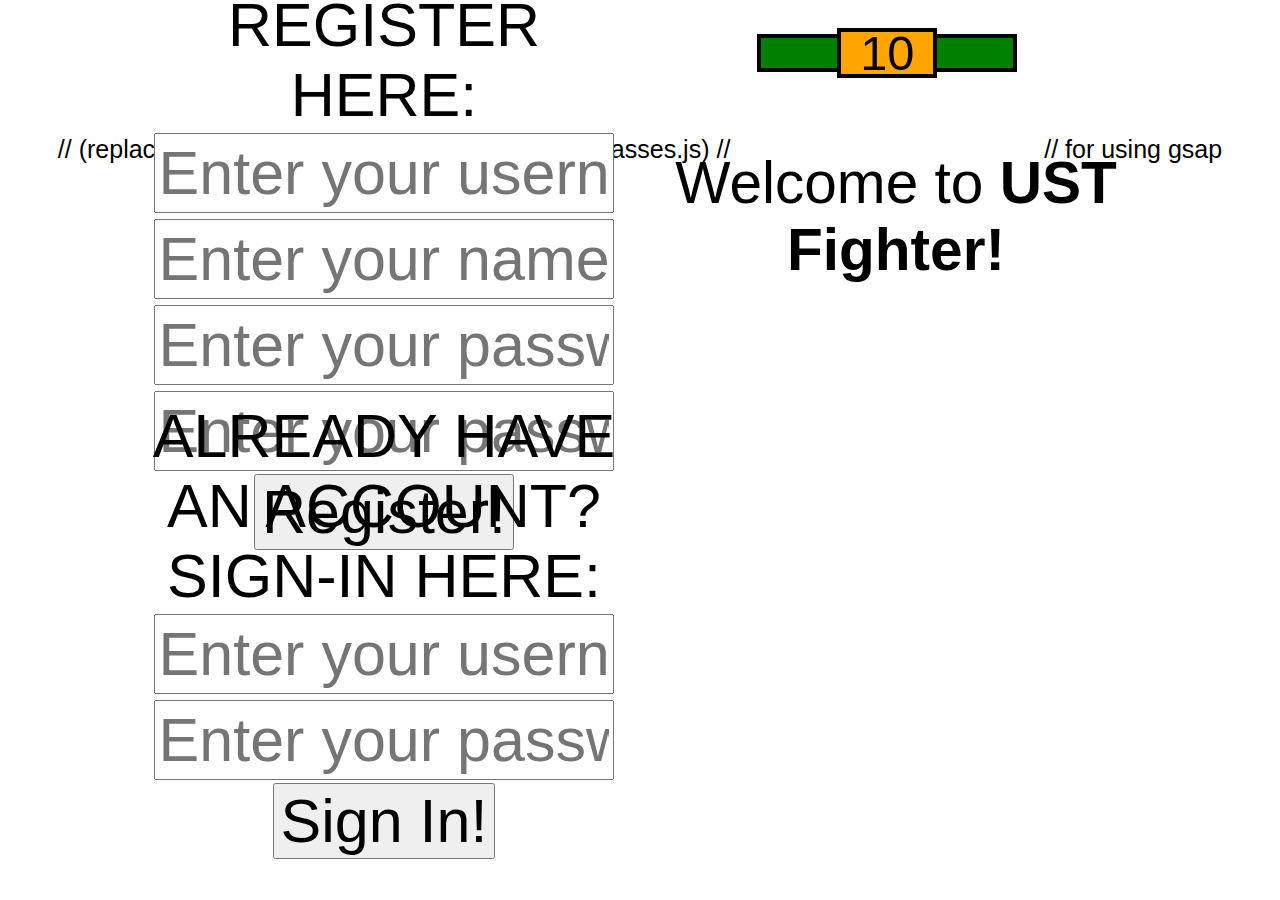
==== public/index.html @ 2fed6a4a "Update index.html" ====
<!doctype html>
<html>
<head>
	<title>UST Fighter</title>
	<link href="https://fonts.cdnfonts.com/css/games" rel="stylesheet">
	<link href="style.css" rel="stylesheet">
	<!-- add scripts -->
	<script src="/socket.io/socket.io.min.js"></script>
	<script src="scripts/registration.js"></script>
	<script src="scripts/authentication.js"></script>
	<script src="scripts/main_functions.js"></script>
	<script src="scripts/basegame.js"></script>
	<script src="scripts/bounding_box.js"></script>
	// <script src="scripts/sprite.js"></script> (replaced by classes.js)
	// <script src="scripts/player.js"></script> (largely replaced by classes.js)
	<script src="scripts/socket.js"></script>
	<script src="scripts/classes.js"></script>
	<script src="scripts/mechanism.js"></script>
	// <script src="scripts/index.js"></script>
</head>

<body onload="initialise()">
	<!-- main page: register, signin, pairup, signout -->
	<div id="main_page">
		<div class="main_col">
			<form class="signin_elt" id="register">
				<!-- registration form -->
				<div>REGISTER HERE:</div>
				<input id="username_reg" maxlength="12" placeholder="Enter your username:"></input>
				<input id="name_reg" maxlength="20" placeholder="Enter your name:"></input>
				<input id="pwd_reg" type="password" placeholder="Enter your password:"></input>
				<input id="pwd_cfm" type="password" placeholder="Enter your password again:"></input>
				<div class="spacer"></div>
				<button type="submit">Register!</button>
				<div class="spacer"></div>
				<div id="resp_reg"></div>
				<div class="spacer_grow"></div>
			</form>
			<form class="signin_elt" id="signin">
				<!-- signin form -->
				<div>ALREADY HAVE AN ACCOUNT?</div>
				<div>SIGN-IN HERE:</div>
				<input id="username_signin" placeholder="Enter your username:"></input>
				<input id="pwd_signin" type="password" placeholder="Enter your password:"></input>
				<div class="spacer"></div>
				<button type="submit">Sign In!</button>
				<div class="spacer"></div>
				<div id="resp_signin"></div>
				<div class="spacer_grow"></div>
			</form>
			<div class="main_bigelt" id="userinfo">
				<!-- user information -->
				<p id="userinfotext"></p>
				<div class="spacer_grow"></div>
			</div>
			<div class="main_smallelt" id="joingame">
				<!-- pairup button -->
				<button id="pairup">Join A Game!</button>
				<p id="waitingtext"></p>
				<div class="spacer_grow"></div>
			</div>
			<div class="main_smallelt" id="signout">
				<!-- signout button - as with other elements, it can be moved elsewhere -->
				<button id="signoutbutton">Sign Out</button>
				<div class="spacer_grow"></div>
			</div>
		</div>
		<div class="main_col" id="instruction">
			<!-- game instruction area -->
			<p style="font-size:150%">Welcome to <span style="font-size: 100%; font-weight: bold">UST Fighter!</span></p>
			<p></p>
			<p></p>
		</div>
	</div>
	<!-- red container div -->
	<div id="game_area" style="position: relative; display: inline-block">
		<!-- smaller red container div -->
		<div style="
			position: absolute;
			display: flex;
			width: 100%;
			align-items: center;
			padding: 20px;
			">
			<!-- player1 health -->
			<div style="
				position: relative;
				width: 100%;
				display: flex;
				justify-content: flex-end;
				border-top: 4px solid black;
				border-left: 4px solid black;
				border-bottom: 4px solid black;
				">
				<div style="background-color: red; height: 30px; width: 100%"></div>
				<div id="player1Health" style="
					position: absolute;
					background: green;
					top: 0;
					right: 0;
					bottom: 0;
					width: 100%;
					"></div>
			</div>
			<!-- timer -->
			<div id="timer" style="
				background-color: orange;
				width: 100px;
				height: 50px;
				flex-shrink: 0;
				display: flex;
				align-items: center;
				justify-content: center;
				color: black;
				border: 4px solid black;
				">
				10
			</div>
			<!-- player2 health -->
			<div style="
				position: relative;
				width: 100%;
				border-top: 4px solid black;
				border-bottom: 4px solid black;
				border-right: 4px solid black;
				">
				<div style="background-color: red; height: 30px"></div>
				<div id="player2Health" style="
					position: absolute;
					background: green;
					top: 0;
					right: 0;
					bottom: 0;
					left: 0;
					"></div>
			</div>
			<div></div>
		</div>
		<div id="displayText" style="
			position: absolute;
			color: white;
			align-items: center;
			justify-content: center;
			top: 0;
			right: 0;
			bottom: 0;
			left: 0;
			display: none;
			">
			Tie
		</div>
		<canvas></canvas>
	</div>
	<script src="https://cdnjs.cloudflare.com/ajax/libs/gsap/3.9.1/gsap.min.js"
		integrity="sha512-H6cPm97FAsgIKmlBA4s774vqoN24V5gSQL4yBTDOY2su2DeXZVhQPxFK4P6GPdnZqM9fg1G3cMv5wD7e6cFLZQ=="
		crossorigin="anonymous"
		referrerpolicy="no-referrer"></script> // for using gsap
</body>
</html>
---- public/style.css ----
* {
	box-sizing: border-box;
	font-family: 'Games', sans-serif;
        font-size: 125%;
	text-align: center;
}

body {
	
}

svg {
	
}

#main_page {
	position: absolute;
	top: 10%;
	left: 10%;
	width: 80%;
	height: 80%;
}

.main_col {
	width: 50%;
	float: left;
}

.signin_elt, .main_bigelt, .main_smallelt {
	display: flex;
	flex-direction: column;
	width: 100%;
	align-items: center;
	justify-content: center;
}

.signin_elt {
	height: 40vh;
}

.main_bigelt {
	height: 40vh;
	display: none;
}

.main_smallelt {
	height: 20vh;
	display: none;
}

form input {
	width: 90%;
	margin: 3px;
	padding: 3px;
}

.spacer {
	width: 100%;
	height: 10px;
}

.spacer_grow {
	flex-grow: 1;
}

#resp_reg, #resp_signin {
	color: #f00;
}

#instruction {
	overflow: auto;
}
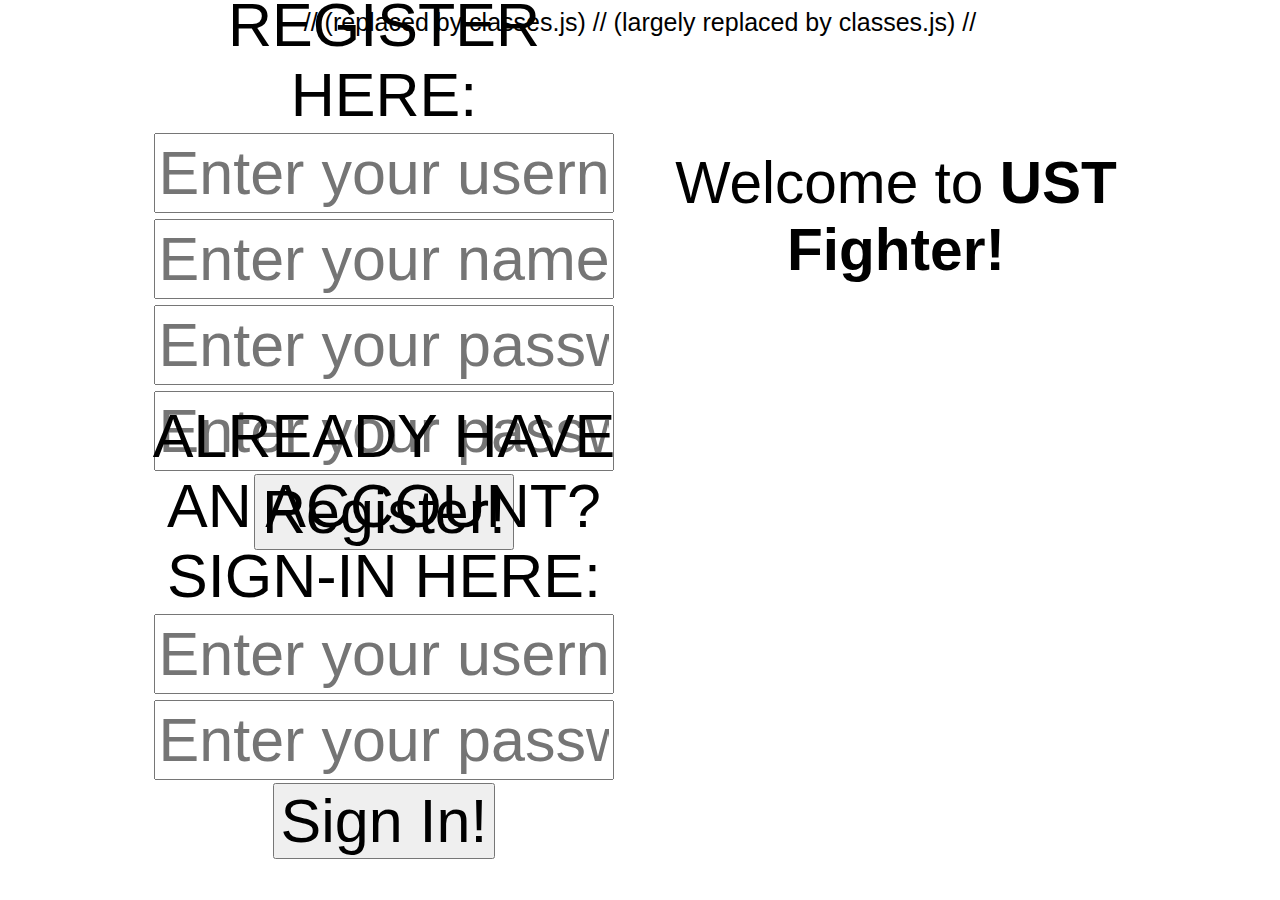
==== commit fc99d0cf: "Update index.html" ====
--- a/public/index.html
+++ b/public/index.html
@@ -73,7 +73,7 @@
 		</div>
 	</div>
 	<!-- red container div -->
-	<div id="game_area" style="position: relative; display: inline-block">
+	<div id="game_area" style="position: relative; display: none"> // hide this at the start (also assigned id so we can show this later)
 		<!-- smaller red container div -->
 		<div style="
 			position: absolute;
@@ -154,6 +154,6 @@
 	<script src="https://cdnjs.cloudflare.com/ajax/libs/gsap/3.9.1/gsap.min.js"
 		integrity="sha512-H6cPm97FAsgIKmlBA4s774vqoN24V5gSQL4yBTDOY2su2DeXZVhQPxFK4P6GPdnZqM9fg1G3cMv5wD7e6cFLZQ=="
 		crossorigin="anonymous"
-		referrerpolicy="no-referrer"></script> // for using gsap
+		referrerpolicy="no-referrer"></script>
 </body>
 </html>
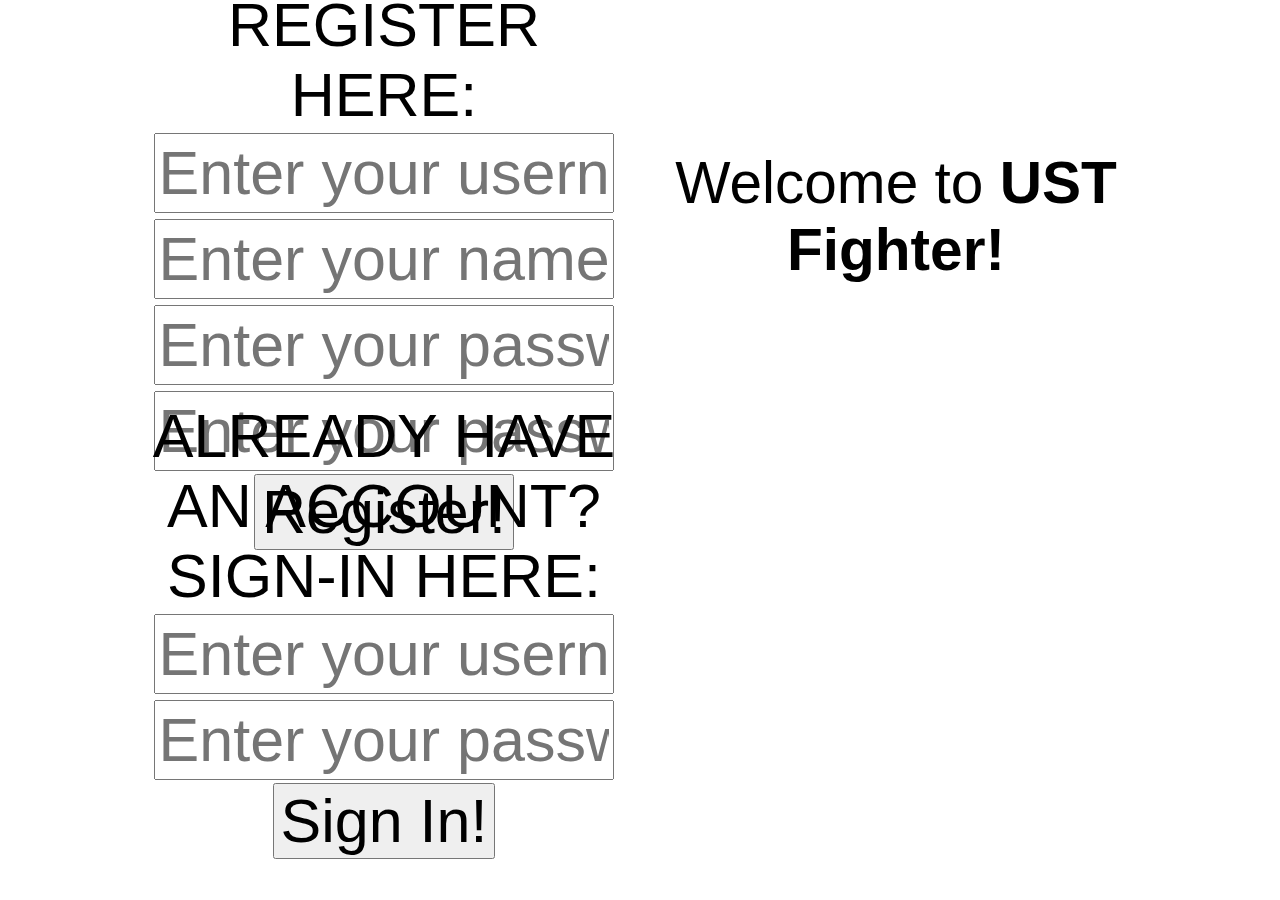
==== commit 64522a45: "Update index.html" ====
--- a/public/index.html
+++ b/public/index.html
@@ -11,12 +11,11 @@
 	<script src="scripts/main_functions.js"></script>
 	<script src="scripts/basegame.js"></script>
 	<script src="scripts/bounding_box.js"></script>
-	// <script src="scripts/sprite.js"></script> (replaced by classes.js)
-	// <script src="scripts/player.js"></script> (largely replaced by classes.js)
+	<!--<script src="scripts/sprite.js"></script> (replaced by classes.js)-->
+	<!--<script src="scripts/player.js"></script> (largely replaced by classes.js)-->
 	<script src="scripts/socket.js"></script>
 	<script src="scripts/classes.js"></script>
 	<script src="scripts/mechanism.js"></script>
-	// <script src="scripts/index.js"></script>
 </head>
 
 <body onload="initialise()">
@@ -149,7 +148,7 @@
 			">
 			Tie
 		</div>
-		<canvas></canvas>
+		<canvas width="1024" height="576"></canvas>
 	</div>
 	<script src="https://cdnjs.cloudflare.com/ajax/libs/gsap/3.9.1/gsap.min.js"
 		integrity="sha512-H6cPm97FAsgIKmlBA4s774vqoN24V5gSQL4yBTDOY2su2DeXZVhQPxFK4P6GPdnZqM9fg1G3cMv5wD7e6cFLZQ=="
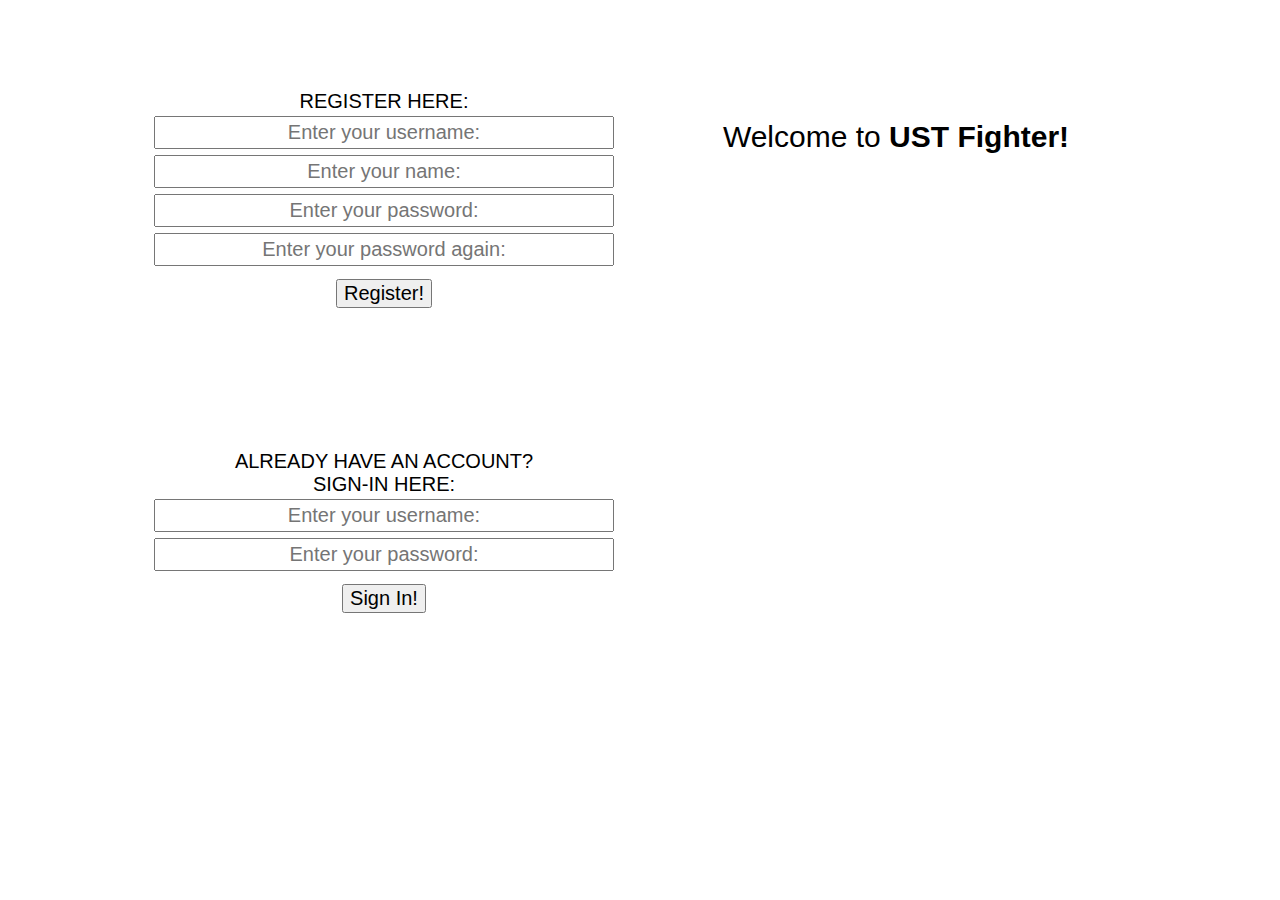
==== commit 251c8ae8: "Update index.html" ====
--- a/public/index.html
+++ b/public/index.html
@@ -10,12 +10,10 @@
 	<script src="scripts/authentication.js"></script>
 	<script src="scripts/main_functions.js"></script>
 	<script src="scripts/basegame.js"></script>
-	<script src="scripts/bounding_box.js"></script>
+	<!--<script src="scripts/bounding_box.js"></script> (replaced by classes.js)-->
 	<!--<script src="scripts/sprite.js"></script> (replaced by classes.js)-->
 	<!--<script src="scripts/player.js"></script> (largely replaced by classes.js)-->
 	<script src="scripts/socket.js"></script>
-	<script src="scripts/classes.js"></script>
-	<script src="scripts/mechanism.js"></script>
 </head>
 
 <body onload="initialise()">
@@ -72,7 +70,7 @@
 		</div>
 	</div>
 	<!-- red container div -->
-	<div id="game_area" style="position: relative; display: none"> // hide this at the start (also assigned id so we can show this later)
+	<div id="game_area" style="position: relative; display: none"> <!--hide this at the start (also assigned id so we can show this later)-->
 		<!-- smaller red container div -->
 		<div style="
 			position: absolute;
@@ -154,5 +152,7 @@
 		integrity="sha512-H6cPm97FAsgIKmlBA4s774vqoN24V5gSQL4yBTDOY2su2DeXZVhQPxFK4P6GPdnZqM9fg1G3cMv5wD7e6cFLZQ=="
 		crossorigin="anonymous"
 		referrerpolicy="no-referrer"></script>
+	<script src="scripts/classes.js"></script>
+	<script src="scripts/mechanism.js"></script>
 </body>
 </html>
--- a/public/style.css
+++ b/public/style.css
@@ -19,6 +19,11 @@
 	left: 10%;
 	width: 80%;
 	height: 80%;
+}
+
+#main_page * {
+	font-family: Arial, Helvetica, sans-serif;
+	font-size: 20px;
 }
 
 .main_col {
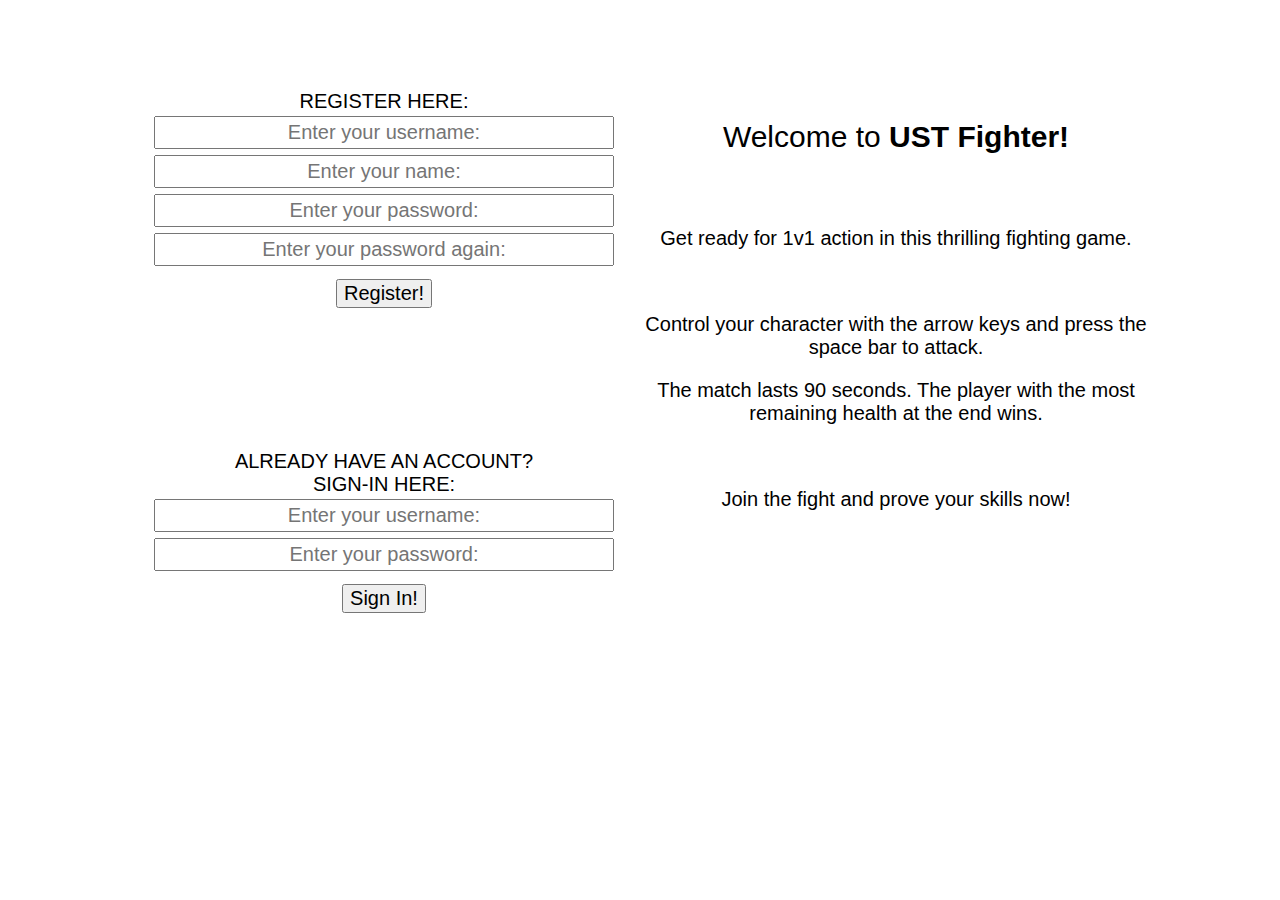
==== commit 05a00d8b: "updated sound effect" ====
--- a/public/index.html
+++ b/public/index.html
@@ -6,6 +6,7 @@
 	<link href="style.css" rel="stylesheet">
 	<!-- add scripts -->
 	<script src="/socket.io/socket.io.min.js"></script>
+	<script src="scripts/music.js"></script>
 	<script src="scripts/registration.js"></script>
 	<script src="scripts/authentication.js"></script>
 	<script src="scripts/main_functions.js"></script>
@@ -65,8 +66,13 @@
 		<div class="main_col" id="instruction">
 			<!-- game instruction area -->
 			<p style="font-size:150%">Welcome to <span style="font-size: 100%; font-weight: bold">UST Fighter!</span></p>
-			<p></p>
-			<p></p>
+			<br> 
+			<p>Get ready for 1v1 action in this thrilling fighting game.</p>
+			<br> 
+			<p>Control your character with the arrow keys and press the space bar to attack.</p>
+			<p>The match lasts 90 seconds. The player with the most remaining health at the end wins.</p>
+			<br>
+			<p>Join the fight and prove your skills now!</p>
 		</div>
 	</div>
 	<!-- red container div -->
--- a/public/style.css
+++ b/public/style.css
@@ -73,5 +73,6 @@
 }
 
 #instruction {
+	height: 80vh;
 	overflow: auto;
 }
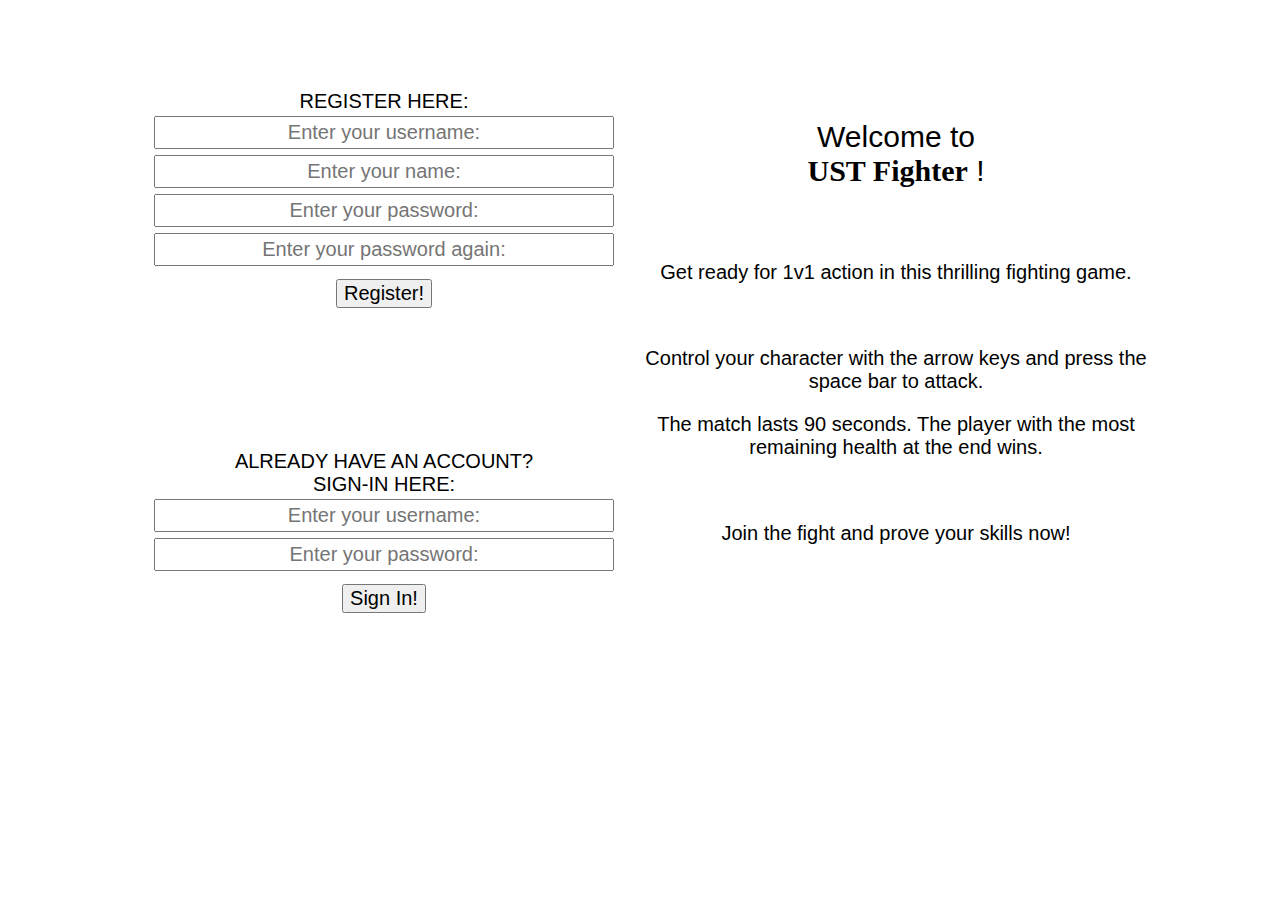
==== commit 94f8de99: "changed some font" ====
--- a/public/index.html
+++ b/public/index.html
@@ -65,7 +65,7 @@
 		</div>
 		<div class="main_col" id="instruction">
 			<!-- game instruction area -->
-			<p style="font-size:150%">Welcome to <span style="font-size: 100%; font-weight: bold">UST Fighter!</span></p>
+			<p style="font-size:150%">Welcome to <br> <span style="font-size: 100%; font-weight: bold ;font-family: 'Games'">UST Fighter</span>  !</p>
 			<br> 
 			<p>Get ready for 1v1 action in this thrilling fighting game.</p>
 			<br> 
